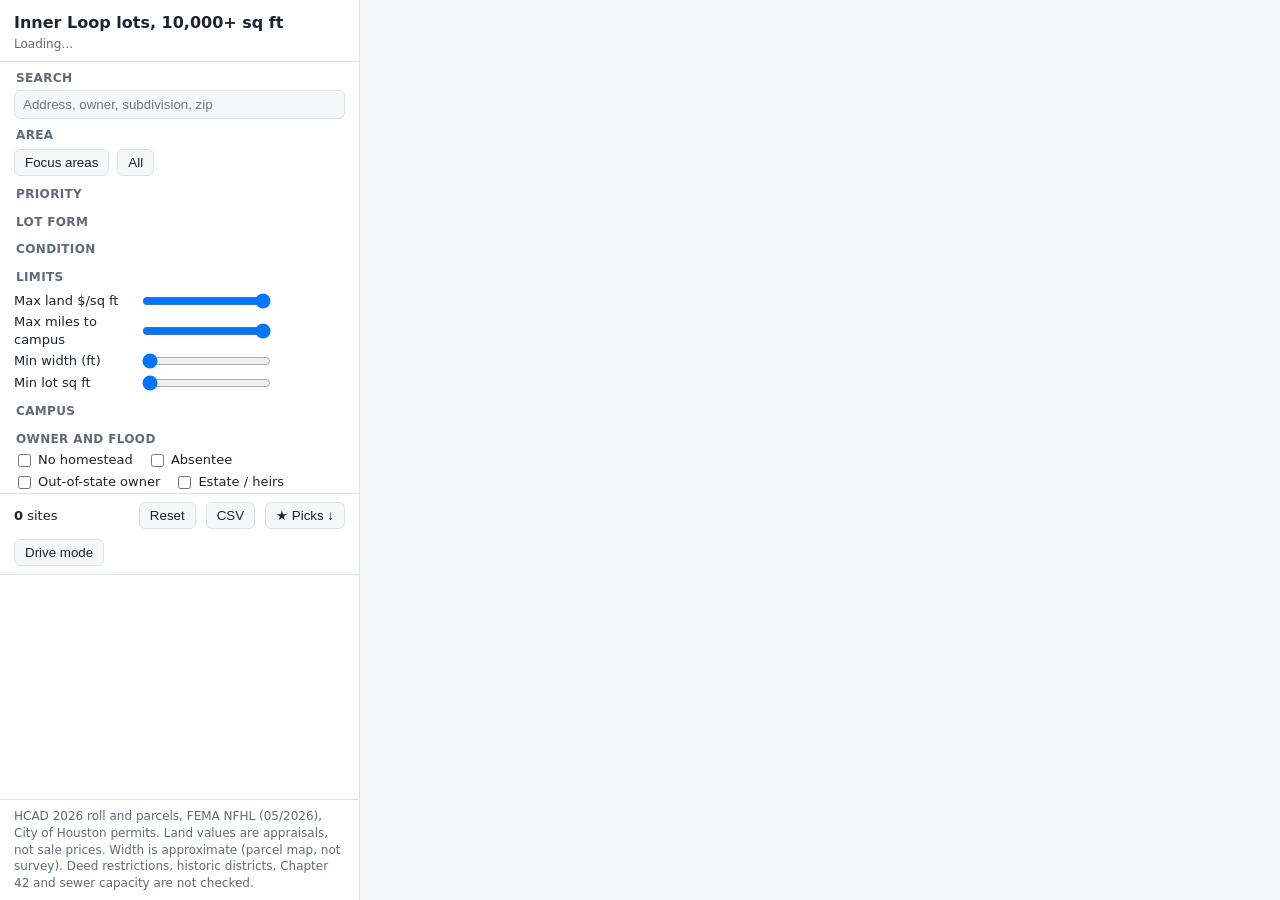
==== web/index.html @ f91a9067 "Initial Inner Loop Drive Android app" ====
<!doctype html>
<html lang="en">
<head>
<meta charset="utf-8">
<meta name="viewport" content="width=device-width, initial-scale=1">
<title>Inner Loop Lots</title>
<link rel="stylesheet" href="lib/leaflet.css">
<style>
:root{
  --bg:#f6f7f9; --panel:#ffffff; --ink:#1d2330; --muted:#5f6b7a; --line:#dde2e8; --accent:#2457c5;
  --A:#1a9850; --B:#3b7dd8; --C:#8a94a3; --X:#d0573f;
  --f1:#1a9850; --f2a:#66bd63; --f2b:#d9b23c; --f3:#3b7dd8; --f4:#9b59b6;
  --build:#7b2cbf; --build2:#b8a1d9; --permit:#f28e2b; --campus:#111; --likely:#c2185b; --possible:#f48fb1; --pipe:#00897b; --city:#ffd600; --cl:#d81b60; --dupx:#fb8c00; --parcel:#78909c;
}
@media (prefers-color-scheme: dark){ :root:not([data-theme="light"]){
  --bg:#12151b; --panel:#1b2029; --ink:#e7ebf2; --muted:#9aa5b4; --line:#2c3340; --accent:#7aa2ff; --campus:#fff;
}}
:root[data-theme="dark"]{ --bg:#12151b; --panel:#1b2029; --ink:#e7ebf2; --muted:#9aa5b4; --line:#2c3340; --accent:#7aa2ff; --campus:#fff; }
*{box-sizing:border-box}
html,body{margin:0;height:100%;background:var(--bg);color:var(--ink);font:13px/1.4 system-ui,-apple-system,Segoe UI,Roboto,Arial,sans-serif}
#app{display:grid;grid-template-columns:360px 1fr;height:100%}
#side{background:var(--panel);border-right:1px solid var(--line);display:flex;flex-direction:column;min-height:0}
#side header{padding:12px 14px 8px;border-bottom:1px solid var(--line)}
h1{font-size:16px;margin:0 0 2px}
.sub{color:var(--muted);font-size:12px}
#filters{padding:8px 14px;overflow:auto;border-bottom:1px solid var(--line);max-height:48%}
fieldset{border:0;margin:0 0 8px;padding:0}
legend{font-weight:600;font-size:12px;margin-bottom:3px;color:var(--muted);text-transform:uppercase;letter-spacing:.03em}
label.ck{display:inline-flex;align-items:center;gap:4px;margin:0 10px 3px 0}
#filters{overflow-x:hidden}
.sw{display:inline-block;width:10px;height:10px;border-radius:2px}
.row{display:flex;align-items:center;gap:8px;margin:2px 0}
.row input[type=range]{flex:1}
.row output{min-width:64px;text-align:right;font-variant-numeric:tabular-nums}
input[type=search],select{width:100%;padding:6px 8px;border:1px solid var(--line);border-radius:6px;background:var(--bg);color:var(--ink)}
#stats{padding:8px 14px;border-bottom:1px solid var(--line);display:flex;gap:10px;flex-wrap:wrap;align-items:center}
#stats b{font-variant-numeric:tabular-nums}
button{padding:5px 10px;border:1px solid var(--line);background:var(--bg);color:var(--ink);border-radius:6px;cursor:pointer}
button:hover{border-color:var(--accent)}
#list{overflow:auto;flex:1;min-height:0}
.item{padding:7px 14px;border-bottom:1px solid var(--line);cursor:pointer}
.item:hover,.item.on{background:color-mix(in srgb,var(--accent) 10%,transparent)}
.item .t{font-weight:600}
.item .m{color:var(--muted);font-size:12px}
.pill{display:inline-block;padding:0 6px;border-radius:9px;font-size:11px;font-weight:700;color:#fff;margin-right:4px}
#map{height:100%}
#detail{position:absolute;right:10px;top:10px;z-index:1000;width:340px;max-height:calc(100% - 20px);overflow:auto;background:var(--panel);
  color:var(--ink);border:1px solid var(--line);border-radius:10px;box-shadow:0 6px 24px rgba(0,0,0,.18);display:none}
#detail .hd{padding:10px 12px;border-bottom:1px solid var(--line);display:flex;justify-content:space-between;gap:8px}
#detail .bd{padding:8px 12px}
#detail table{width:100%;border-collapse:collapse}
#detail td{padding:3px 0;vertical-align:top;border-bottom:1px dashed var(--line)}
#detail td:first-child{color:var(--muted);width:42%;padding-right:8px}
#detail a{color:var(--accent)}
.legend{background:var(--panel);color:var(--ink);padding:6px 8px;border-radius:6px;border:1px solid var(--line);line-height:1.6}
.leaflet-container{background:var(--bg)}
.cl{font-weight:700;color:var(--campus);text-shadow:0 0 3px var(--panel)}
#about{font-size:12px;color:var(--muted);padding:8px 14px;border-top:1px solid var(--line)}
/* drive mode: full-screen map for the car */
body.drive #app{grid-template-columns:1fr;grid-template-rows:1fr;height:100vh}
body.drive #side, body.drive .leaflet-control-layers, body.drive #legend, body.drive #detail{display:none !important}
#hud{position:absolute;left:10px;top:10px;z-index:1000;display:none;gap:8px;align-items:center;flex-wrap:wrap;
  background:rgba(0,0,0,.7);color:#fff;padding:8px 10px;border-radius:10px;font:600 16px system-ui,sans-serif;max-width:calc(100% - 80px)}
body.drive #hud{display:flex}
#hud button{font:600 16px system-ui,sans-serif;padding:10px 14px;background:#222;color:#fff;border:1px solid #555;border-radius:8px}
#hud button.on{background:#1a73e8;border-color:#1a73e8}
#compass{position:absolute;right:14px;bottom:28px;z-index:1001;width:82px;height:82px;border:3px solid rgba(255,255,255,.9);
  border-radius:50%;background:rgba(15,20,28,.82);box-shadow:0 2px 8px #0008;display:none;overflow:hidden;pointer-events:none}
body.drive #compass{display:block}
#compass-dial{position:absolute;inset:7px;border:1px solid #ffffff66;border-radius:50%;color:#fff;font:700 13px system-ui,sans-serif;
  transition:none;will-change:transform}
#compass-dial span{position:absolute;line-height:14px;text-align:center}
#compass-dial .n{top:2px;left:50%;width:20px;margin-left:-10px;color:#ff5252;font-size:16px}
#compass-dial .e{right:3px;top:50%;margin-top:-7px}.compass-s{bottom:2px;left:50%;width:20px;margin-left:-10px}.compass-w{left:3px;top:50%;margin-top:-7px}
#compass:after{content:'▲';position:absolute;left:50%;top:25px;transform:translateX(-50%);color:#4da3ff;font-size:25px;line-height:25px;text-shadow:0 1px 2px #000}
.lotlbl{background:transparent;border:0;box-shadow:none;color:#fff;font:800 13px system-ui,sans-serif;padding:0;
  text-shadow:0 0 3px #000,0 0 3px #000,0 0 2px #000}
.lotlbl.pk{color:#ffd600;font-size:15px}
.lotlbl.sm{font:700 11px system-ui,sans-serif;color:#eceff1}
.lotlbl:before{display:none}
#d-pick{margin:6px 0;font-weight:700}
body.night .leaflet-tile-pane{filter:invert(1) hue-rotate(180deg) brightness(.85) contrast(.9)}
body.night .leaflet-container{background:#1b1f27}
@media (max-width:820px){
  #app{grid-template-columns:1fr;grid-template-rows:auto 55vh}
  #side{border-right:0;border-bottom:1px solid var(--line);max-height:none}
  #filters{max-height:none}
  #list{max-height:40vh}
  #detail{left:10px;right:10px;width:auto;top:auto;bottom:10px;max-height:60%}
}
</style>
</head>
<body>
<div id="app">
  <aside id="side">
    <header>
      <h1>Inner Loop lots, 10,000+ sq ft</h1>
      <div class="sub" id="srcline">Loading…</div>
    </header>
    <div id="filters">
      <fieldset><legend>Search</legend>
        <input type="search" id="q" placeholder="Address, owner, subdivision, zip">
      </fieldset>
      <fieldset><legend>Area</legend><div id="f-area"></div>
        <div class="row" style="margin-top:2px"><button id="a-focus" title="Third Ward, OST / South Union, Riverview / Pine Valley, Fifth Ward / Denver Harbor, Near Northside">Focus areas</button><button id="a-all">All</button></div></fieldset>
      <fieldset><legend>Priority</legend><div id="f-priority"></div></fieldset>
      <fieldset><legend>Lot form</legend><div id="f-form"></div></fieldset>
      <fieldset><legend>Condition</legend><div id="f-imp"></div></fieldset>
      <fieldset><legend>Limits</legend>
        <div class="row"><span style="width:118px">Max land $/sq ft</span><input type="range" id="psf" min="5" max="200" step="5" value="200"><output id="psf-o"></output></div>
        <div class="row"><span style="width:118px">Max miles to campus</span><input type="range" id="mi" min="0.5" max="6" step="0.25" value="6"><output id="mi-o"></output></div>
        <div class="row"><span style="width:118px">Min width (ft)</span><input type="range" id="w" min="0" max="150" step="5" value="0"><output id="w-o"></output></div>
        <div class="row"><span style="width:118px">Min lot sq ft</span><input type="range" id="sf" min="10000" max="40000" step="500" value="10000"><output id="sf-o"></output></div>
      </fieldset>
      <fieldset><legend>Campus</legend><div id="f-campus"></div></fieldset>
      <fieldset><legend>Owner and flood</legend>
        <label class="ck"><input type="checkbox" id="noHs">No homestead</label>
        <label class="ck"><input type="checkbox" id="abs">Absentee</label>
        <label class="ck"><input type="checkbox" id="oos">Out-of-state owner</label>
        <label class="ck"><input type="checkbox" id="est">Estate / heirs</label>
        <label class="ck"><input type="checkbox" id="noOp" checked>Hide co-living operator-owned</label>
        <label class="ck"><input type="checkbox" id="noSfha" checked>Hide 100-yr floodplain</label>
        <label class="ck"><input type="checkbox" id="no02">Hide 500-yr (0.2%)</label>
        <label class="ck"><input type="checkbox" id="dup">Duplexes on block or within 500 ft</label>
        <label class="ck"><input type="checkbox" id="picksOnly">★ Picked lots only</label>
      </fieldset>
      <fieldset><legend>Map</legend>
        <div class="row"><span style="width:70px">Color by</span>
          <select id="colorBy"><option value="priority">Priority</option><option value="form">Lot form</option><option value="psf">Land $/sq ft</option><option value="imp">Condition</option></select></div>
        <label class="ck"><input type="checkbox" id="lyParcels" checked>All parcels, Third Ward + Second Ward (zoom 16+)</label>
        <label class="ck"><input type="checkbox" id="lyRecent" checked>Recently completed co-living + duplexes (built 2021+)</label>
        <label class="ck"><input type="checkbox" id="lyBuilds" checked>Co-living builds (HCAD beds = baths)</label>
        <label class="ck"><input type="checkbox" id="lyHidden" checked>Likely / possible co-living duplexes + no-garage permits</label>
        <label class="ck"><input type="checkbox" id="lyCity" checked>City "no garage" duplex permits 2025–26</label>
        <label class="ck"><input type="checkbox" id="lyPermits">Duplex permits 2024–26</label>
        <label class="ck"><input type="checkbox" id="lyRings">Campus 1 / 2 / 3 mi rings</label>
      </fieldset>
    </div>
    <div id="stats"><span><b id="n">0</b> sites</span><span id="byP" class="sub"></span><span style="flex:1"></span>
      <button id="reset" title="Reset filters">Reset</button><button id="csv" title="Download the filtered sites as CSV">CSV</button>
      <button id="picksOut" title="Download your picked lots as picks.js; put it next to index.html on the head unit">★ Picks ↓</button>
      <button id="drive" title="Full-screen map that follows GPS, for the car">Drive mode</button></div>
    <div id="list"></div>
    <div id="about">HCAD 2026 roll and parcels, FEMA NFHL (05/2026), City of Houston permits. Land values are appraisals, not sale prices.
      Width is approximate (parcel map, not survey). Deed restrictions, historic districts, Chapter 42 and sewer capacity are not checked.</div>
  </aside>
  <div style="position:relative;min-height:0">
    <div id="map"></div>
    <div id="detail"><div class="hd"><div id="d-title"></div><button id="d-close" aria-label="Close">✕</button></div><div class="bd" id="d-body"></div></div>
    <div id="hud"><button id="h-exit" aria-label="Exit drive mode">✕</button><button id="h-follow" class="on">Follow</button>
      <button id="h-orient" title="Switch between north-up and direction-of-travel-up">North ↑</button>
      <button id="h-night">Night</button><button id="h-sat">Sat</button><span id="h-heading">Heading —</span><span id="h-info">Waiting for GPS…</span></div>
    <div id="compass" aria-label="Compass"><div id="compass-dial"><span class="n">N</span><span class="e">E</span><span class="compass-s">S</span><span class="compass-w">W</span></div></div>
  </div>
</div>
<script src="lib/leaflet.js"></script>
<script src="lib/leaflet-rotate-src.js"></script>
<script src="lib/pmtiles.js"></script>
<script src="lib/protomaps-leaflet.js"></script>
<script>window.BASEMAP_B64 = null; window.SATPACK = null;</script>
<script src="basemap.js"></script>
<script src="sat/satpack.js"></script>
<script src="data.js"></script>
<script>window.PARCELS = {cols:[], rows:[], geoms:[]};</script>
<script src="parcels.js"></script>
<script>window.PICKS = [];</script>
<script src="picks.js"></script>
<script>
(function(){
const D = window.LOTDATA;
const nativeMode = new URLSearchParams(location.search).has('native');
const css = n => getComputedStyle(document.documentElement).getPropertyValue(n).trim();
const ix = Object.fromEntries(D.cols.map((c,i)=>[c,i]));
const S = D.rows.map((r,i)=>{ const o={}; D.cols.forEach((c,j)=>o[c]=r[j]); o.i=i; o.geom=D.geoms[i]; o.ll=[D.cents[i][1],D.cents[i][0]];
  o.search=[o.addresses,o.owner,o.subdivision,o.zip,o.lgl,o.accts].join(' ').toLowerCase(); return o; });
document.getElementById('srcline').textContent = `${S.filter(s=>s.priority!=='X').length.toLocaleString()} candidate sites inside 610 · built ${D.built}`;

const esc = s => String(s ?? '').replace(/[&<>"']/g, c=>({'&':'&amp;','<':'&lt;','>':'&gt;','"':'&quot;',"'":'&#39;'}[c]));
const money = v => v==null ? '–' : '$'+Math.round(v).toLocaleString();
const num = v => v==null ? '–' : Math.round(v).toLocaleString();

// ---- filter UI ------------------------------------------------------------------------------------------
const PRI = [['A','A · near campus, cheap, duplex context'],['B','B · within 3 mi, ≤ $100'],['C','C · other'],['X','Excluded']];
const FORMS = [...new Set(S.map(s=>s.lot_form).filter(Boolean))].sort();
const FORM_LABEL = f => ({'1':'1 · existing ~5k lots, one owner','2a':'2a · one account, 2+ platted lots','2b':'2b · lots + tracts (survey)',
  '3':'3 · single lot, needs split','4':'4 · irregular pair'})[f.split(' ')[0]] || f;
const IMPS = [...new Set(S.map(s=>s.improvement).filter(Boolean))].sort();
const CAMP = ['UH','TSU','UHD','TMC','HCC Central','UST','Rice'];
function checks(id, items, on){ const el=document.getElementById(id);
  el.innerHTML = items.map(([v,l,col])=>`<label class="ck"><input type="checkbox" value="${esc(v)}" ${on(v)?'checked':''}>${col?`<span class="sw" style="background:${col}"></span>`:''}${esc(l)}</label>`).join('');
  el.addEventListener('change', apply); }
const formColor = f => css('--f'+f.split(' ')[0]) || '#888';
checks('f-priority', PRI.map(([v,l])=>[v,l,css('--'+v)]), v=>v!=='X');
checks('f-form', FORMS.map(f=>[f,FORM_LABEL(f),formColor(f)]), ()=>true);
checks('f-imp', IMPS.map(v=>[v,v]), v=>!['recent build','improvement worth more than land'].includes(v));
checks('f-campus', CAMP.map(v=>[v,v]), ()=>true);
const FOCUS = ['Third Ward','OST / South Union (Grand Park, Foster Pl, Southland Pl)','Riverview / Pine Valley','Fifth Ward / Denver Harbor','Near Northside (Fulton / A C Allen / N Main)'];
const AREAS = [...new Set(S.map(s=>s.area))].sort((a,b)=>(FOCUS.indexOf(a)<0?99:FOCUS.indexOf(a))-(FOCUS.indexOf(b)<0?99:FOCUS.indexOf(b))||a.localeCompare(b));
checks('f-area', AREAS.map(v=>[v,v]), ()=>true);
const setAreas = on => { document.querySelectorAll('#f-area input').forEach(i=>i.checked=on(i.value)); apply(); };
document.getElementById('a-focus').addEventListener('click',()=>setAreas(v=>FOCUS.includes(v)));
document.getElementById('a-all').addEventListener('click',()=>setAreas(()=>true));
const vals = id => [...document.querySelectorAll(`#${id} input:checked`)].map(i=>i.value);
const $ = id => document.getElementById(id);
const outs = {psf:v=>v>=200?'any':'$'+v, mi:v=>v>=6?'any':v+' mi', w:v=>v<=0?'any':v+' ft', sf:v=>(+v).toLocaleString()};
for (const k in outs){ const f=()=>{$(k+'-o').textContent=outs[k]($(k).value)}; f(); $(k).addEventListener('input',()=>{f(); debounced();}); }
['noHs','abs','oos','est','noOp','noSfha','no02','dup','picksOnly'].forEach(id=>$(id).addEventListener('change',apply));
let qt; $('q').addEventListener('input',()=>{clearTimeout(qt); qt=setTimeout(apply,200);});
let dt; const debounced = ()=>{clearTimeout(dt); dt=setTimeout(apply,120);};

// ---- map ------------------------------------------------------------------------------------------------
const map = L.map('map',{preferCanvas:true, zoomControl:true, maxZoom:20, rotate:true, rotateControl:false, touchRotate:false}).setView([29.745,-95.365],13);
function updateCompass(){
  const dial = document.getElementById('compass-dial');
  if (dial) dial.style.transform = `rotate(${map.getBearing ? map.getBearing() : 0}deg)`;
}
map.on('rotate', updateCompass); updateCompass();
// Base maps: offline vector map (basemap.js, Protomaps extract of inside 610), OpenStreetMap online, and satellite:
// the offline USGS pack in sat/ when present (sat/satpack.js), else Esri online.
const streets = L.tileLayer('https://tile.openstreetmap.org/{z}/{x}/{y}.png',{maxZoom:20,maxNativeZoom:19,attribution:'© OpenStreetMap contributors'});
const satOnline = L.tileLayer('https://server.arcgisonline.com/ArcGIS/rest/services/World_Imagery/MapServer/tile/{z}/{y}/{x}',
  {maxZoom:20,maxNativeZoom:19,attribution:'Imagery © Esri'});
const SP = window.SATPACK;
const satOffline = SP ? L.tileLayer('sat/{z}/{x}/{y}.jpg',{maxZoom:20, maxNativeZoom:SP.maxz, bounds:SP.bounds,
  attribution:'USGS The National Map: Orthoimagery (USDA NAIP)'}) : null;
const sat = satOffline || satOnline;
let vecDay = null, vecNight = null;
if (window.BASEMAP_B64 && window.protomapsL && window.pmtiles){
  try {
    const s = atob(window.BASEMAP_B64), buf = new Uint8Array(s.length);
    for (let i = 0; i < s.length; i++) buf[i] = s.charCodeAt(i);
    window.BASEMAP_B64 = null;
    // in-memory PMTiles source (a page opened from a local file can't fetch() other local files)
    const pm = new pmtiles.PMTiles({getKey:()=>'houston_610', getBytes: async (o, n)=>({data: buf.buffer.slice(o, o + n)})});
    const opts = flavor => ({url:pm, flavor, lang:'en', maxDataZoom:15, maxZoom:20, attribution:'© OpenStreetMap contributors · Protomaps'});
    vecDay = protomapsL.leafletLayer(opts('light')); vecNight = protomapsL.leafletLayer(opts('dark'));
  } catch (e) { console.warn('offline basemap unavailable', e); vecDay = vecNight = null; }
}
const baseLayers = {};
if (vecDay) baseLayers['Map (offline)'] = vecDay;
baseLayers['Map (online, OpenStreetMap)'] = streets;
baseLayers[satOffline ? 'Satellite (offline, USGS)' : 'Satellite (online, Esri)'] = sat;
if (satOffline) baseLayers['Satellite (online, Esri)'] = satOnline;
L.control.layers(baseLayers, null, {position:'bottomright'}).addTo(map);
let baseChoice = vecDay || streets, mapChoice = baseChoice;   // drive mode swaps day / night versions of baseChoice
let settingBase = false;   // the layers control fires baselayerchange for programmatic adds too: ignore our own
map.on('baselayerchange', e=>{
  if (settingBase) return;
  baseChoice = e.layer; if (e.layer !== sat && e.layer !== satOnline) mapChoice = e.layer; setBase();
});
L.polyline(D.ring.map(([x,y])=>[y,x]),{color:css('--X'),weight:2,opacity:.6,dashArray:'6 6',interactive:false}).addTo(map);
const rings = L.layerGroup();
D.campuses.forEach(c=>{ const ll=[c.ll[1],c.ll[0]];
  L.marker(ll,{icon:L.divIcon({className:'cl',html:esc(c.name),iconSize:[80,16],iconAnchor:[-6,8]}),interactive:false}).addTo(map);
  L.circleMarker(ll,{radius:5,color:css('--campus'),fillColor:css('--campus'),fillOpacity:1,weight:1,interactive:false}).addTo(map);
  [1,2,3].forEach(m=>L.circle(ll,{radius:m*1609.34,color:css('--campus'),weight:1,opacity:.35,fill:false,dashArray:'3 5',interactive:false}).addTo(rings)); });
$('lyRings').addEventListener('change',e=>e.target.checked?rings.addTo(map):rings.remove());

const builds = L.layerGroup().addTo(map);
D.builds.forEach(b=>{ L.circleMarker([b.ll[1],b.ll[0]],{radius:b.conf?6:4,color:'#fff',weight:1,fillColor:b.conf?css('--build'):css('--build2'),fillOpacity:.95})
  .bindPopup(`<b>${esc(b.addr)}</b><br>${b.beds??'?'} beds / ${b.bld} bldg · built ${b.yr}<br>Lot ${num(b.lot)} sq ft<br>Builder: ${esc(b.builder)||'–'}<br>Owner: ${esc(b.owner)}<br><i>${b.conf?'Co-living (confident)':'Co-living pattern (check)'}</i>`).addTo(builds); });
$('lyBuilds').addEventListener('change',e=>e.target.checked?builds.addTo(map):builds.remove());
const hidden = L.layerGroup().addTo(map);
const HCOL = {'likely co-living':'--likely','possible co-living':'--possible','pipeline: no-garage duplex permit':'--pipe'};
(D.hidden||[]).forEach(h=>{ L.circleMarker([h.ll[1],h.ll[0]],{radius:h.tier.startsWith('likely')?6:4,color:'#fff',weight:1,fillColor:css(HCOL[h.tier]),fillOpacity:.95})
  .bindPopup(`<b>${esc(h.addr)}</b><br><i>${esc(h.tier)}</i> · score ${h.score}<br>${h.yr?'Built '+h.yr+' · ':''}${h.heat?num(h.heat)+' sf heated · ':''}HCAD ${h.beds} bd / ${h.baths} ba${h.half?' + '+h.half+' half':''}<br>${h.nogar?'Duplex permit, no garage':''}${h.permit?' ('+esc(h.permit)+')':''}<br>Owner: ${esc(h.owner)}<br>${esc(h.area)}`).addTo(hidden); });
$('lyHidden').addEventListener('change',e=>e.target.checked?hidden.addTo(map):hidden.remove());
const city = L.layerGroup().addTo(map);
(D.city_nogar||[]).forEach(c=>{ L.circleMarker([c.ll[1],c.ll[0]],{radius:Math.min(5+c.n,10),color:'#5d4037',weight:2,dashArray:c.approx?'2 3':null,fillColor:css('--city'),fillOpacity:.9})
  .bindPopup(`<b>${esc(c.addr)}</b><br>${c.n} "no garage" duplex permit(s), ${esc(c.first)}${c.last!==c.first?' to '+esc(c.last):''}<br><small>${esc(c.txt)}</small>`
    +`<br>${c.owner?'Owner (HCAD): '+esc(c.owner)+'<br>':''}${esc(c.area)}${c.approx?'<br><i>New address not on the HCAD roll yet: placed at the nearest house number on the street</i>':''}`).addTo(city); });
$('lyCity').addEventListener('change',e=>e.target.checked?city.addTo(map):city.remove());
const permits = L.layerGroup();
D.permits.forEach(p=>{ L.circleMarker([p.ll[1],p.ll[0]],{radius:p.combined?6:4,color:'#fff',weight:1,fillColor:css('--permit'),fillOpacity:.9})
  .bindPopup(`<b>${esc(p.addr)}</b><br>${p.n} duplex permit(s) from ${esc(p.first)}<br>Site ${num(p.lot)} sq ft${p.combined?' · combined lots':''}<br>Owner: ${esc(p.owner)}`).addTo(permits); });
$('lyPermits').addEventListener('change',e=>e.target.checked?permits.addTo(map):permits.remove());

const PSF_BANDS = [[20,'#1a9850'],[30,'#91cf60'],[45,'#fee08b'],[60,'#fc8d59'],[100,'#d73027'],[1e9,'#7f0000']];
const IMP_COL = {'vacant':'#1a9850','teardown candidate':'#3b7dd8','improved, check':'#d9b23c','recent build':'#8a94a3','improvement worth more than land':'#d0573f'};
function color(s){ const m=$('colorBy').value;
  if (m==='form') return formColor(s.lot_form||'4');
  if (m==='psf') return (PSF_BANDS.find(([b])=>(s.land_psf??999)<=b)||[0,'#888'])[1];
  if (m==='imp') return IMP_COL[s.improvement]||'#888';
  return css('--'+s.priority); }
$('colorBy').addEventListener('change',()=>{draw(); legend();});

// picked lots (★), keyed by the site's HCAD accounts: picks.js (copied to the head unit) plus this browser's own picks
const PICK_KEY = 'innerloop_picks';
const picks = new Set(window.PICKS || []);
try { JSON.parse(localStorage.getItem(PICK_KEY) || '[]').forEach(k=>picks.add(k)); } catch(e) {}
const savePicks = ()=>{ try { localStorage.setItem(PICK_KEY, JSON.stringify([...picks])); } catch(e) {} };
const isPick = s => picks.has(s.accts);
let drive = false, lastDrawn = null;

// every parcel in Third Ward + Second Ward (parcels.js) and recently completed duplex / co-living projects (data.js)
const PC = window.PARCELS, pix = Object.fromEntries(PC.cols.map((c,i)=>[c,i]));
const PARC = PC.rows.map((r,i)=>{ const o={}; PC.cols.forEach((c,j)=>o[c]=r[j]); o.geom=PC.geoms[i];
  const p0 = o.geom[0][0]; o.ll=[p0[1], p0[0]]; return o; });
const RECENT = D.recent || [];
const sizeLabel = sf => !sf ? '' : sf >= 43560 ? `${(sf/43560).toFixed(1)} ac` : sf >= 10000 ? `${Math.round(sf/1000)}k` : `${(sf/1000).toFixed(1)}k`;
const parcelHtml = p => `<b>${esc(p.addr)}</b><br>${num(p.sf)} sq ft · class ${esc(p.cls)}${p.yr?' · built '+p.yr:''}${p.heat?' · '+num(p.heat)+' sf heated':''}`
  + `<br>HCAD land ${money(p.lv)}${p.sf?' ($'+Math.round(p.lv/p.sf)+'/sf)':''} · building ${money(p.bv)} · total ${money(p.mkt)}`
  + `<br>Owner: ${esc(p.owner)}${p.since?' (since '+esc(p.since)+')':''}<br>${esc(p.area)} · ${esc(p.acct)}`;
const recentColor = r => r.kind==='duplex' ? css('--dupx') : r.kind.startsWith('possible') ? css('--possible') : css('--cl');
const recentHtml = r => `<b>${esc(r.addr)}</b><br><i>${esc(r.kind)}</i> · built ${r.yr}`
  + `<br>${r.heat?num(r.heat)+' sf heated · ':''}HCAD ${r.beds} bd / ${r.baths} ba${r.half?' + '+r.half+' half':''}`
  + `${r.nogar?'<br>Duplex permit, no garage':r.withgar?'<br>Duplex permit with garage':''}<br>Lot ${num(r.sf)} sq ft`
  + `<br>Owner: ${esc(r.owner)} (${esc(r.otype)}${r.mstate&&r.mstate!=='TX'?', '+esc(r.mstate):''})<br>${esc(r.nbhd)}`;

const parcelLayer = L.layerGroup().addTo(map), recentLayer = L.layerGroup().addTo(map);
const polyLayer = L.layerGroup(), dotLayer = L.layerGroup();
let shown = [], selected = null;
const POLY_ZOOM = 15;
function drawContext(z, b){   // drawn first, so the target lots sit on top
  parcelLayer.clearLayers(); recentLayer.clearLayers();
  // The 20k context-parcel layer is retained, but only appears at z18+ while driving.
  // Rendering it at z16/17 made low-power head units rebuild hundreds of polygons per camera update.
  if ($('lyParcels').checked && z >= (drive ? 18 : 16)){
    const lc = drive ? (night ? '#b0bec5' : '#546e7a') : css('--parcel');
    for (const p of PARC){
      if (!b.contains(p.ll)) continue;
      const l = L.polygon(p.geom.map(r=>r.map(([x,y])=>[y,x])),{color:lc, weight:drive?1.5:1, fillOpacity:drive?0:.02, interactive:!drive});
      if (drive && z >= 18) l.bindTooltip(sizeLabel(p.sf), {permanent:true, direction:'center', className:'lotlbl sm', interactive:false});
      if (!drive) l.bindPopup(()=>parcelHtml(p));
      parcelLayer.addLayer(l);
    }
  }
  if ($('lyRecent').checked){
    for (const r of RECENT){
      const c = recentColor(r);
      if (z >= POLY_ZOOM && !b.contains([r.ll[1], r.ll[0]])) continue;
      const l = z >= POLY_ZOOM
        ? L.polygon(r.g.map(q=>q.map(([x,y])=>[y,x])),{color:c, weight:drive?3:2, fillColor:c, fillOpacity:.35, interactive:!drive})
        : L.circleMarker([r.ll[1], r.ll[0]],{radius:4, color:'#fff', weight:1, fillColor:c, fillOpacity:.95, interactive:!drive});
      if (!drive) l.bindPopup(recentHtml(r));
      recentLayer.addLayer(l);
    }
  }
}
['lyParcels','lyRecent'].forEach(id=>$(id).addEventListener('change',()=>draw()));
function draw(){
  polyLayer.clearLayers(); dotLayer.clearLayers();
  const z = map.getZoom(), b = map.getBounds().pad(0.3);
  drawContext(z, b);
  const usePoly = z >= POLY_ZOOM;
  const order = {X:0, C:1, B:2, A:3};   // A drawn last, on top; picks above everything
  // drive mode shows every 10k+ lot (excluded ones faint) regardless of filters; elsewhere the filtered set plus picks
  const seen = new Set(shown);
  const pool = drive ? (usePoly ? S : S.filter(isPick)) : shown.concat(S.filter(s=>isPick(s) && !seen.has(s)));
  const label = drive && z >= 17;
  for (const s of [...pool].sort((a,b)=>(isPick(a)-isPick(b)) || order[a.priority]-order[b.priority])){
    if (usePoly && !b.contains(s.ll)) continue;
    const pk = isPick(s), sel = selected===s;
    const c = drive ? (s.priority==='X' ? '#9e9e9e' : css('--'+s.priority)) : color(s);
    let lyr;
    if (usePoly){
      lyr = L.polygon(s.geom.map(r=>r.map(([x,y])=>[y,x])), pk
        ? {color:'#ffd600', weight:drive?6:4, fillColor:'#ffd600', fillOpacity:.45}
        : {color:sel?'#000':c, weight:sel?3:(drive?2.5:1.2), dashArray:s.priority==='X'?'4 4':null,
           fillColor:c, fillOpacity:drive?(s.priority==='X'?.08:.22):(sel?.55:.35)});
      if (label) lyr.bindTooltip(`${pk?'★ ':''}${sizeLabel(s.land_ar)}`,
        {permanent:true, direction:'center', className:'lotlbl'+(pk?' pk':''), interactive:false});
    } else {
      lyr = pk ? L.circleMarker(s.ll,{radius:7,color:'#000',weight:2,fillColor:'#ffd600',fillOpacity:1})
               : L.circleMarker(s.ll,{radius:sel?7:(z>=14?4:3),stroke:sel,color:'#000',weight:2,fillColor:c,fillOpacity:.85});
    }
    if (!drive) lyr.on('click',()=>select(s,false));   // no tap targets while driving
    (usePoly?polyLayer:dotLayer).addLayer(lyr);
  }
  lastDrawn = {c:map.getCenter(), z};
}
polyLayer.addTo(map); dotLayer.addTo(map);
map.on('moveend zoomend',()=>{
  if (drive){   // GPS follow moves the map every second or so: redraw only after ~80 m or a zoom change
    if (!lastDrawn || lastDrawn.z!==map.getZoom() || map.distance(lastDrawn.c, map.getCenter()) > 80) draw();
    return;
  }
  if (map.getZoom()>=POLY_ZOOM || dotLayer.getLayers().length===0) draw(); else if (map.getZoom()<POLY_ZOOM && polyLayer.getLayers().length) draw(); });

const legendCtl = L.control({position:'bottomleft'});
legendCtl.onAdd = ()=>{ const d=L.DomUtil.create('div','legend'); d.id='legend'; return d; };
legendCtl.addTo(map);
function legend(){ const m=$('colorBy').value; let items;
  if (m==='form') items = FORMS.map(f=>[formColor(f),FORM_LABEL(f)]);
  else if (m==='psf') items = PSF_BANDS.map(([b,c],i)=>[c, b>=1e9?'> $100':`≤ $${b}`]);
  else if (m==='imp') items = Object.entries(IMP_COL).map(([k,c])=>[c,k]);
  else items = PRI.map(([v,l])=>[css('--'+v),l]);
  items.push([css('--cl'),'Recent co-living, built 2021+'],[css('--dupx'),'Recent duplex, built 2021+'],
             [css('--parcel'),'All parcels: Third + Second Ward (zoom 16+)'],[css('--build'),'Co-living build (beds = baths)'],[css('--likely'),'Likely co-living duplex'],[css('--possible'),'Possible co-living duplex'],
             [css('--pipe'),'No-garage duplex permit, not built'],[css('--city'),'City "no garage" duplex permit 2025–26'],[css('--permit'),'Duplex permit 2024–26']);
  $('legend').innerHTML = items.map(([c,l])=>`<div><span class="sw" style="background:${c}"></span> ${esc(l)}</div>`).join(''); }

// ---- filtering ------------------------------------------------------------------------------------------
function apply(){
  const P=new Set(vals('f-priority')), F=new Set(vals('f-form')), I=new Set(vals('f-imp')), C=new Set(vals('f-campus')), A=new Set(vals('f-area'));
  const psf=+$('psf').value, mi=+$('mi').value, w=+$('w').value, sf=+$('sf').value, q=$('q').value.trim().toLowerCase();
  const o={noHs:$('noHs').checked,abs:$('abs').checked,oos:$('oos').checked,est:$('est').checked,noOp:$('noOp').checked,
           noSfha:$('noSfha').checked,no02:$('no02').checked,dup:$('dup').checked};
  shown = S.filter(s=> A.has(s.area) && P.has(s.priority) && F.has(s.lot_form) && I.has(s.improvement) && C.has(s.nearest_college)
    && (psf>=200 || (s.land_psf??1e9)<=psf) && (mi>=6 || (s.college_mi??99)<=mi) && (w<=0 || (s.lot_width_ft??0)>=w) && (s.land_ar??0)>=sf
    && (!o.noHs || !s.homestead) && (!o.abs || s.absentee) && (!o.oos || s.out_of_state) && (!o.est || s.owner_type==='estate')
    && (!o.noOp || !s.known_coliving_operator) && (!o.noSfha || !s.sfha) && (!o.no02 || !s.zone_02)
    && (!o.dup || (s.blk_duplex_class+s.blk_duplex_permits+s.duplex_500ft)>0) && (!q || s.search.includes(q))
    && (!$('picksOnly').checked || isPick(s)));
  $('n').textContent = shown.length.toLocaleString();
  const cnt = {}; shown.forEach(s=>cnt[s.priority]=(cnt[s.priority]||0)+1);
  $('byP').textContent = ['A','B','C','X'].filter(k=>cnt[k]).map(k=>`${k} ${cnt[k].toLocaleString()}`).join(' · ');
  list(); draw();
}
const LIMIT = 300;
function list(){
  const el=$('list'); const rows=shown.slice(0,LIMIT);
  el.innerHTML = rows.map(s=>`<div class="item${selected===s?' on':''}" data-i="${s.i}">
    <div class="t"><span class="pill" style="background:${css('--'+s.priority)}">${s.priority}</span>${isPick(s)?'★ ':''}#${s.rank??'–'} · ${esc(short(s.addresses))}</div>
    <div class="m">${num(s.land_ar)} sq ft · ~${num(s.lot_width_ft)} ft wide · ${esc(s.improvement)} · ${s.land_psf!=null?'$'+s.land_psf+'/sf':''} · ${esc(s.nearest_college)} ${s.college_mi} mi</div>
    <div class="m">${esc(s.area)} · ${esc(FORM_LABEL(s.lot_form||''))}${s.arrangement?' · '+esc(s.arrangement):''}</div></div>`).join('')
    + (shown.length>LIMIT?`<div class="item m">Showing the first ${LIMIT} by rank. Narrow the filters or use CSV for all ${shown.length.toLocaleString()}.</div>`:'');
}
const short = a => { const p=String(a||'').split(';').map(x=>x.trim()); return p.length>2 ? `${p[0]}; ${p[1]} +${p.length-2}` : p.join('; '); };
$('list').addEventListener('click',e=>{ const it=e.target.closest('.item[data-i]'); if(it) select(S[+it.dataset.i],true); });

function select(s, fly){
  selected = s;
  if (fly){   // keep the lot left of the details panel on wide screens
    const z = Math.max(map.getZoom(), 17), wide = window.innerWidth > 820;
    const off = wide ? Math.min(360, map.getSize().x * 0.45) / 2 : 0;
    map.flyTo(map.unproject(map.project(s.ll, z).add([off, 0]), z), z, {duration:.6});
  }
  $('d-title').innerHTML = `<span class="pill" style="background:${css('--'+s.priority)}">${s.priority}</span><b>#${s.rank??'–'}</b> ${esc(short(s.addresses))}`;
  const gm = `https://www.google.com/maps/search/?api=1&query=${s.ll[0]},${s.ll[1]}`;
  const sv = `https://www.google.com/maps/@?api=1&map_action=pano&viewpoint=${s.ll[0]},${s.ll[1]}`;
  const R = [
    ['Addresses', esc(s.addresses)], ['Area', esc(s.area)], ['Zip', esc(s.zip)],
    ['Lot form', esc(FORM_LABEL(s.lot_form||''))+(s.arrangement?` · ${esc(s.arrangement)}`:'')],
    ['Site', `${esc(s.site_type)} · ${s.n_parcels} parcel(s)`], ['Lot sq ft', num(s.land_ar)+(s.n_parcels>1?` (${esc(s.parcel_sizes)})`:'')],
    ['Approx. width × depth', `${num(s.lot_width_ft)} × ${num(s.lot_depth_ft)} ft`+(s.n_parcels>1?` · parcel widths ${esc(s.parcel_widths)}`:'')],
    ['Condition', esc(s.improvement)+(s.yr_built_min?` · built ${s.yr_built_min}${s.yr_built_max&&s.yr_built_max!==s.yr_built_min?'–'+s.yr_built_max:''}`:'')+(s.heat?` · ${num(s.heat)} sf`:'')],
    ['Class', esc(s.state_classes)],
    ['HCAD land', `${money(s.land_val)} · $${s.land_psf??'–'}/sf`], ['HCAD building / total', `${money(s.bld_val)} / ${money(s.mkt)}`],
    ['Owner', esc(s.owner)+(s.known_coliving_operator?' <b>(co-living operator)</b>':'')],
    ['Owner type', `${esc(s.owner_type)}${s.homestead?' · homestead':''}${s.absentee?' · absentee':''}${s.out_of_state?' · out of state':''}`],
    ['Mailing', `${esc(s.mail_city)} ${esc(s.mail_state)}`], ['Years held', s.years_held??'–'],
    ['Flood', `${esc(s.fld_zone)}${s.sfha?' · 100-yr floodplain':''}${s.zone_02?' · 500-yr':''}`],
    ['Nearest campus', `${esc(s.nearest_college)} · ${s.college_mi} mi (UH/TSU ${s.uh_tsu_mi} mi)`],
    ['Duplexes', `block ${s.blk_duplex_class} · permits on block ${s.blk_duplex_permits} · within 500 ft ${s.duplex_500ft}`],
    ['Nearby activity', `new-home permits 500 ft ${s.new_res_permits_500ft} · co-living ½ mi ${s.coliving_half_mile}`],
    ['Score', s.score], ['Subdivision', esc(s.subdivision)], ['Legal', esc(s.lgl)], ['HCAD accounts', esc(s.accts)],
  ];
  if (s.exclude_reason) R.unshift(['Excluded', `<b>${esc(s.exclude_reason)}</b>`]);
  $('d-body').innerHTML = `<button id="d-pick">${isPick(s)?'★ Picked (click to remove)':'☆ Pick this lot'}</button>
    <table>${R.map(([k,v])=>`<tr><td>${k}</td><td>${v}</td></tr>`).join('')}</table>
    <p><a href="${gm}" target="_blank" rel="noopener">Google Maps</a> · <a href="${sv}" target="_blank" rel="noopener">Street View</a></p>`;
  $('d-pick').onclick = ()=>{ isPick(s) ? picks.delete(s.accts) : picks.add(s.accts); savePicks(); pickCount(); select(s,false); };
  $('detail').style.display='block';
  draw(); list();
}
$('d-close').addEventListener('click',()=>{ $('detail').style.display='none'; selected=null; draw(); list(); });

$('reset').addEventListener('click',()=>{ location.reload(); });
$('csv').addEventListener('click',()=>{
  const cols = D.cols.concat(['lat','lng']);
  const q = v => v==null ? '' : /[",\n]/.test(String(v)) ? '"'+String(v).replace(/"/g,'""')+'"' : String(v);
  const lines = [cols.join(',')].concat(shown.map(s=>cols.map(c=>q(c==='lat'?s.ll[0]:c==='lng'?s.ll[1]:s[c])).join(',')));
  const a = document.createElement('a'); a.href = URL.createObjectURL(new Blob([lines.join('\n')],{type:'text/csv'}));
  a.download = `inner_loop_lots_${shown.length}.csv`; a.click(); URL.revokeObjectURL(a.href);
});

// ---- picks export (for the head unit) ----------------------------------------------------------------------
function pickCount(){ $('picksOut').textContent = `★ Picks (${picks.size}) ↓`; }
$('picksOut').addEventListener('click',()=>{
  const body = `// Picked lots for the Inner Loop map: each entry is a site's HCAD accounts. Put this file next to index.html.\nwindow.PICKS = ${JSON.stringify([...picks], null, 1)};\n`;
  const a = document.createElement('a'); a.href = URL.createObjectURL(new Blob([body],{type:'text/javascript'}));
  a.download = 'picks.js'; a.click(); URL.revokeObjectURL(a.href);
});

// ---- drive mode: full-screen map following GPS ---------------------------------------------------------------
let follow = true, watchId = null, me = null, meAcc = null, meHeading = null, wake = null, night = false;
let pov = false, heading = null, lastFix = null, haveFix = false, lastGpsHeadingAt = 0;
let lastBearingAt = 0, lastCameraAt = 0;

const normHeading = n => (n % 360 + 360) % 360;
const angleDelta = (a,b) => ((b - a + 540) % 360) - 180;
function destination(ll, bearing, metres){
  const r = 6371000, d = metres/r, b = bearing*Math.PI/180;
  const la1 = ll[0]*Math.PI/180, lo1 = ll[1]*Math.PI/180;
  const la2 = Math.asin(Math.sin(la1)*Math.cos(d) + Math.cos(la1)*Math.sin(d)*Math.cos(b));
  const lo2 = lo1 + Math.atan2(Math.sin(b)*Math.sin(d)*Math.cos(la1), Math.cos(d)-Math.sin(la1)*Math.sin(la2));
  return [la2*180/Math.PI, lo2*180/Math.PI];
}
function drawHeading(ll, acc){
  if (heading == null) return;
  const len = Math.max(28, Math.min(100, (acc || 20)*1.5));
  const shape = [ll, destination(ll, heading-19, len), destination(ll, heading, len*1.25), destination(ll, heading+19, len)];
  if (!meHeading) meHeading = L.polygon(shape,{color:'#1a73e8',weight:2,fillColor:'#1a73e8',fillOpacity:.28,interactive:false}).addTo(map);
  else meHeading.setLatLngs(shape);
  if (meHeading.bringToBack) meHeading.bringToBack();
}
function setHeading(value, source){
  if (!Number.isFinite(value)) return;
  value = normHeading(value);
  // GPS course is already filtered by the GNSS receiver. Follow it closely; heavy averaging made turns lag.
  const gain = source === 'GPS' ? (nativeMode ? 1 : .82) : .35;
  heading = heading == null ? value : normHeading(heading + angleDelta(heading, value)*gain);
  $('h-heading').textContent = `${source === 'GPS' ? 'Course' : 'Heading'} ${Math.round(heading)}°`;
  if (lastFix) drawHeading(lastFix.ll, lastFix.acc);
  const now = Date.now(), current = map.getBearing ? map.getBearing() : 0;
  // Leaflet.Rotate's positive bearing rotates map content clockwise. Heading-up therefore needs -course.
  const desired = normHeading(-heading);
  if (pov && map.setBearing && now-lastBearingAt >= 250 && Math.abs(angleDelta(current, desired)) >= 1) {
    lastBearingAt = now;
    map.setBearing(desired, {animate:true, duration:nativeMode ? .72 : .35, easeLinearity:1});
  }
}
function deviceHeading(e){
  // Prefer GPS course while moving; a compass fills in direction while stopped.
  if (Date.now() - lastGpsHeadingAt < 5000) return;
  let h = Number.isFinite(e.webkitCompassHeading) ? e.webkitCompassHeading : null;
  if (h == null && e.absolute && Number.isFinite(e.alpha)) {
    const screenAngle = screen.orientation?.angle || window.orientation || 0;
    h = 360 - e.alpha + screenAngle;
  }
  if (h != null) setHeading(h, 'compass');
}
if (!nativeMode) {
  window.addEventListener('deviceorientationabsolute', deviceHeading, true);
  window.addEventListener('deviceorientation', deviceHeading, true);
}
async function enableOrientation(){
  try { if (DeviceOrientationEvent?.requestPermission) await DeviceOrientationEvent.requestPermission(); } catch(e) {}
}
// one base layer at a time; at night in drive mode the offline map uses its dark style, OpenStreetMap is inverted with CSS
function setBase(){
  settingBase = true;
  [streets, satOnline, satOffline, vecDay, vecNight].filter(Boolean).forEach(l=>{ if (map.hasLayer(l)) map.removeLayer(l); });
  const layer = (baseChoice === vecDay && drive && night) ? vecNight : baseChoice;
  try { layer.addTo(map); if (layer.bringToBack) layer.bringToBack(); } finally { settingBase = false; }
  document.body.classList.toggle('night', drive && night && layer === streets);
  $('h-sat').classList.toggle('on', layer === sat || layer === satOnline);
}
$('h-sat').addEventListener('click', ()=>{ baseChoice = (baseChoice === sat || baseChoice === satOnline) ? mapChoice : sat; setBase(); });
function nearestPick(ll){
  let best = null;
  for (const s of S) if (isPick(s)) { const d = map.distance(ll, s.ll); if (!best || d < best.d) best = {d, s}; }
  return best;
}
function onPos(p){
  const ll = [p.coords.latitude, p.coords.longitude], acc = p.coords.accuracy || 20;
  haveFix = true;
  let course = Number.isFinite(p.coords.heading) ? p.coords.heading : null;
  if (course == null && lastFix) {
    const moved = map.distance(lastFix.ll, ll);
    if (moved >= Math.max(3, acc*.25)) {
      const a = lastFix.ll[0]*Math.PI/180, b = ll[0]*Math.PI/180, dl = (ll[1]-lastFix.ll[1])*Math.PI/180;
      course = normHeading(Math.atan2(Math.sin(dl)*Math.cos(b), Math.cos(a)*Math.sin(b)-Math.sin(a)*Math.cos(b)*Math.cos(dl))*180/Math.PI);
    }
  }
  lastFix = {ll, acc, at:Date.now()};
  if (course != null) { lastGpsHeadingAt = Date.now(); setHeading(course, 'GPS'); }
  if (!me){
    meAcc = L.circle(ll,{radius:acc,color:'#1a73e8',weight:1,fillOpacity:.1,interactive:false}).addTo(map);
    me = L.circleMarker(ll,{radius:9,color:'#fff',weight:3,fillColor:'#1a73e8',fillOpacity:1,interactive:false}).addTo(map);
  }
  me.setLatLng(ll); meAcc.setLatLng(ll).setRadius(acc); drawHeading(ll, acc);
  if (drive && follow) {
    const now = Date.now(), off = map.distance(map.getCenter(), ll);
    // Ignore stationary GPS wander and cap camera work at 1 Hz. Large jumps snap; normal travel glides.
    if (now-lastCameraAt >= 900 && off > Math.max(4, acc*.35)) {
      lastCameraAt = now;
      if (off > 150) map.setView(ll, map.getZoom(), {animate:false});
      else map.panTo(ll, {animate:true, duration:.75, easeLinearity:1, noMoveStart:true});
    }
  }
  const n = nearestPick(ll);
  $('h-info').textContent = n ? `Nearest ★ ${(n.d/1609.34).toFixed(1)} mi · ${short(n.s.addresses)}` : `GPS ok · no picks loaded`;
}
async function keepAwake(){ try { wake = await navigator.wakeLock?.request('screen'); } catch(e) {} }
function enterDrive(){
  drive = true; document.body.classList.add('drive'); selected = null;
  const h = new Date().getHours(); night = h >= 19 || h < 7; $('h-night').classList.toggle('on', night);
  setBase(); map.invalidateSize(); map.zoomControl.setPosition('topright');
  const z0 = +new URLSearchParams(location.search).get('z') || 16;   // ?z=17 starts closer in (lot-size labels show from 17)
  if (map.getZoom() < z0) map.setZoom(z0, {animate:false});
  if (!nativeMode && 'geolocation' in navigator && watchId === null)
    watchId = navigator.geolocation.watchPosition(onPos, e=>{ if (!haveFix || e.code !== e.TIMEOUT) $('h-info').textContent = 'GPS: ' + e.message; },
      {enableHighAccuracy:true, maximumAge:2000, timeout:20000});
  keepAwake(); lastDrawn = null; draw();
}
function exitDrive(){
  drive = false; document.body.classList.remove('drive'); setBase(); map.invalidateSize(); map.zoomControl.setPosition('topleft');
  try { wake && wake.release(); } catch(e) {} wake = null; lastDrawn = null; draw();
}
document.addEventListener('visibilitychange', ()=>{ if (drive && document.visibilityState === 'visible') keepAwake(); });
$('drive').addEventListener('click', enterDrive);
$('h-exit').addEventListener('click', exitDrive);
$('h-follow').addEventListener('click', ()=>{ follow = !follow; $('h-follow').classList.toggle('on', follow); if (follow && me) map.setView(me.getLatLng()); });
$('h-orient').addEventListener('click', async ()=>{
  await enableOrientation(); pov = !pov;
  $('h-orient').textContent = pov ? 'POV ↑' : 'North ↑'; $('h-orient').classList.toggle('on', pov);
  if (map.setBearing) {
    const desired = pov && heading != null ? normHeading(-heading) : 0;
    map.setBearing(desired, {animate:true, duration:.45, easeLinearity:1});
  }
});
$('h-night').addEventListener('click', ()=>{ night = !night; $('h-night').classList.toggle('on', night); setBase(); });
map.on('dragstart', ()=>{ if (drive){ follow = false; $('h-follow').classList.remove('on'); } });

// Called by the Android APK's native GPS bridge. This bypasses browser geolocation/fused-provider stalls.
window.fcimNativePosition = coords => onPos({coords});

setBase(); legend(); pickCount(); apply();
const params = new URLSearchParams(location.search);
if (params.has('drive')) enterDrive();
if (params.get('sim')){   // testing without GPS: ?sim=lat,lng
  const [la, lo] = params.get('sim').split(',').map(Number);
  setTimeout(()=>onPos({coords:{latitude:la, longitude:lo, accuracy:15}}), 300);
}
})();
</script>
</body>
</html>
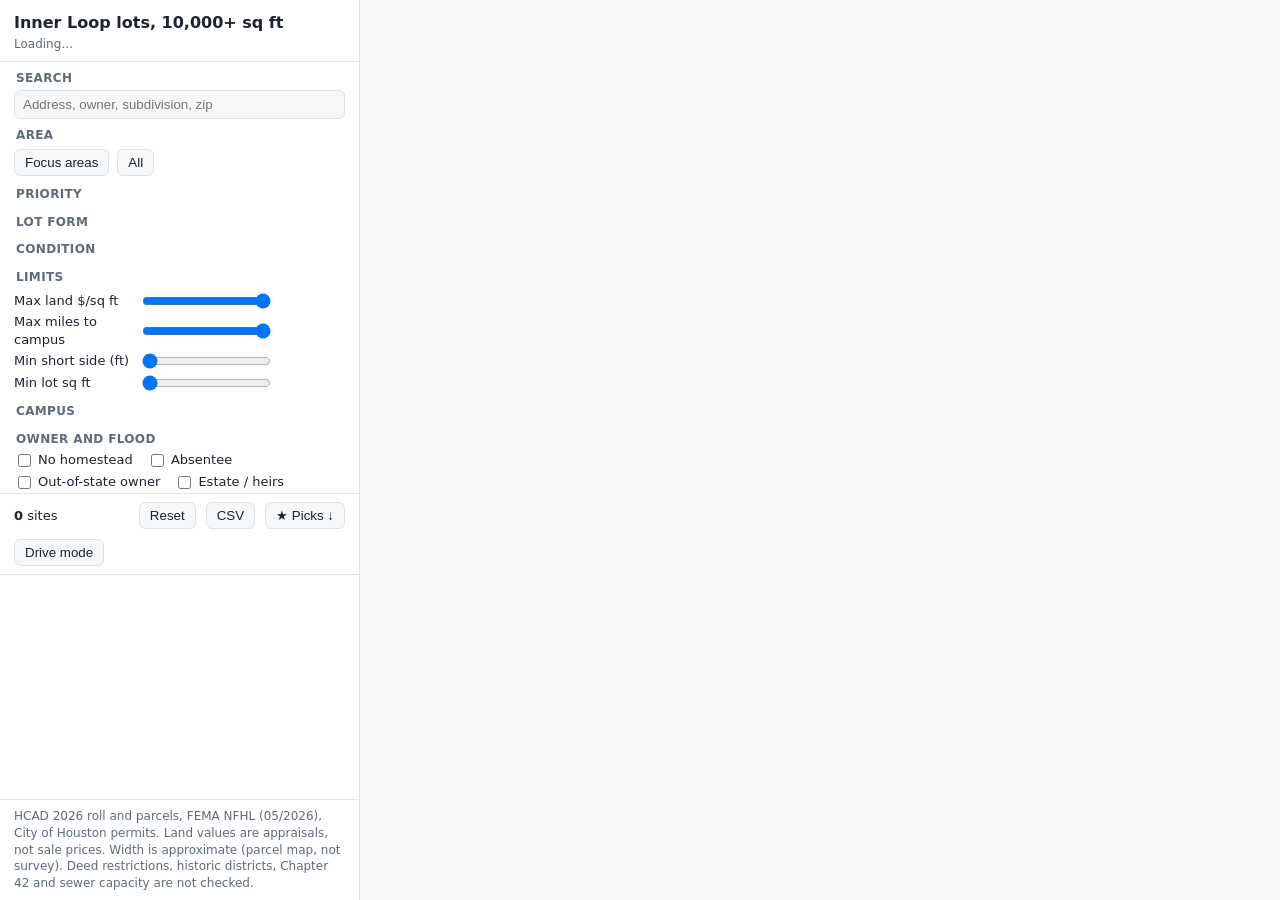
==== commit 1c4894aa: "Add full-Loop screening and Supabase list and visit sync" ====
--- a/web/index.html
+++ b/web/index.html
@@ -109,7 +109,7 @@
       <fieldset><legend>Limits</legend>
         <div class="row"><span style="width:118px">Max land $/sq ft</span><input type="range" id="psf" min="5" max="200" step="5" value="200"><output id="psf-o"></output></div>
         <div class="row"><span style="width:118px">Max miles to campus</span><input type="range" id="mi" min="0.5" max="6" step="0.25" value="6"><output id="mi-o"></output></div>
-        <div class="row"><span style="width:118px">Min width (ft)</span><input type="range" id="w" min="0" max="150" step="5" value="0"><output id="w-o"></output></div>
+        <div class="row"><span style="width:118px" title="Short side of the parcel's bounding rectangle. Street frontage is measured separately.">Min short side (ft)</span><input type="range" id="w" min="0" max="150" step="5" value="0"><output id="w-o"></output></div>
         <div class="row"><span style="width:118px">Min lot sq ft</span><input type="range" id="sf" min="10000" max="40000" step="500" value="10000"><output id="sf-o"></output></div>
       </fieldset>
       <fieldset><legend>Campus</legend><div id="f-campus"></div></fieldset>
@@ -412,7 +412,7 @@
   const el=$('list'); const rows=shown.slice(0,LIMIT);
   el.innerHTML = rows.map(s=>`<div class="item${selected===s?' on':''}" data-i="${s.i}">
     <div class="t"><span class="pill" style="background:${css('--'+s.priority)}">${s.priority}</span>${isPick(s)?'★ ':''}#${s.rank??'–'} · ${esc(short(s.addresses))}</div>
-    <div class="m">${num(s.land_ar)} sq ft · ~${num(s.lot_width_ft)} ft wide · ${esc(s.improvement)} · ${s.land_psf!=null?'$'+s.land_psf+'/sf':''} · ${esc(s.nearest_college)} ${s.college_mi} mi</div>
+    <div class="m">${num(s.land_ar)} sq ft · ~${num(s.lot_width_ft)} ft short side · ${esc(s.improvement)} · ${s.land_psf!=null?'$'+s.land_psf+'/sf':''} · ${esc(s.nearest_college)} ${s.college_mi} mi</div>
     <div class="m">${esc(s.area)} · ${esc(FORM_LABEL(s.lot_form||''))}${s.arrangement?' · '+esc(s.arrangement):''}</div></div>`).join('')
     + (shown.length>LIMIT?`<div class="item m">Showing the first ${LIMIT} by rank. Narrow the filters or use CSV for all ${shown.length.toLocaleString()}.</div>`:'');
 }
@@ -433,7 +433,7 @@
     ['Addresses', esc(s.addresses)], ['Area', esc(s.area)], ['Zip', esc(s.zip)],
     ['Lot form', esc(FORM_LABEL(s.lot_form||''))+(s.arrangement?` · ${esc(s.arrangement)}`:'')],
     ['Site', `${esc(s.site_type)} · ${s.n_parcels} parcel(s)`], ['Lot sq ft', num(s.land_ar)+(s.n_parcels>1?` (${esc(s.parcel_sizes)})`:'')],
-    ['Approx. width × depth', `${num(s.lot_width_ft)} × ${num(s.lot_depth_ft)} ft`+(s.n_parcels>1?` · parcel widths ${esc(s.parcel_widths)}`:'')],
+    ['Shape: short × long side', `${num(s.lot_width_ft)} × ${num(s.lot_depth_ft)} ft`+(s.n_parcels>1?` · parcel short sides ${esc(s.parcel_widths)}`:'')],
     ['Condition', esc(s.improvement)+(s.yr_built_min?` · built ${s.yr_built_min}${s.yr_built_max&&s.yr_built_max!==s.yr_built_min?'–'+s.yr_built_max:''}`:'')+(s.heat?` · ${num(s.heat)} sf`:'')],
     ['Class', esc(s.state_classes)],
     ['HCAD land', `${money(s.land_val)} · $${s.land_psf??'–'}/sf`], ['HCAD building / total', `${money(s.bld_val)} / ${money(s.mkt)}`],
